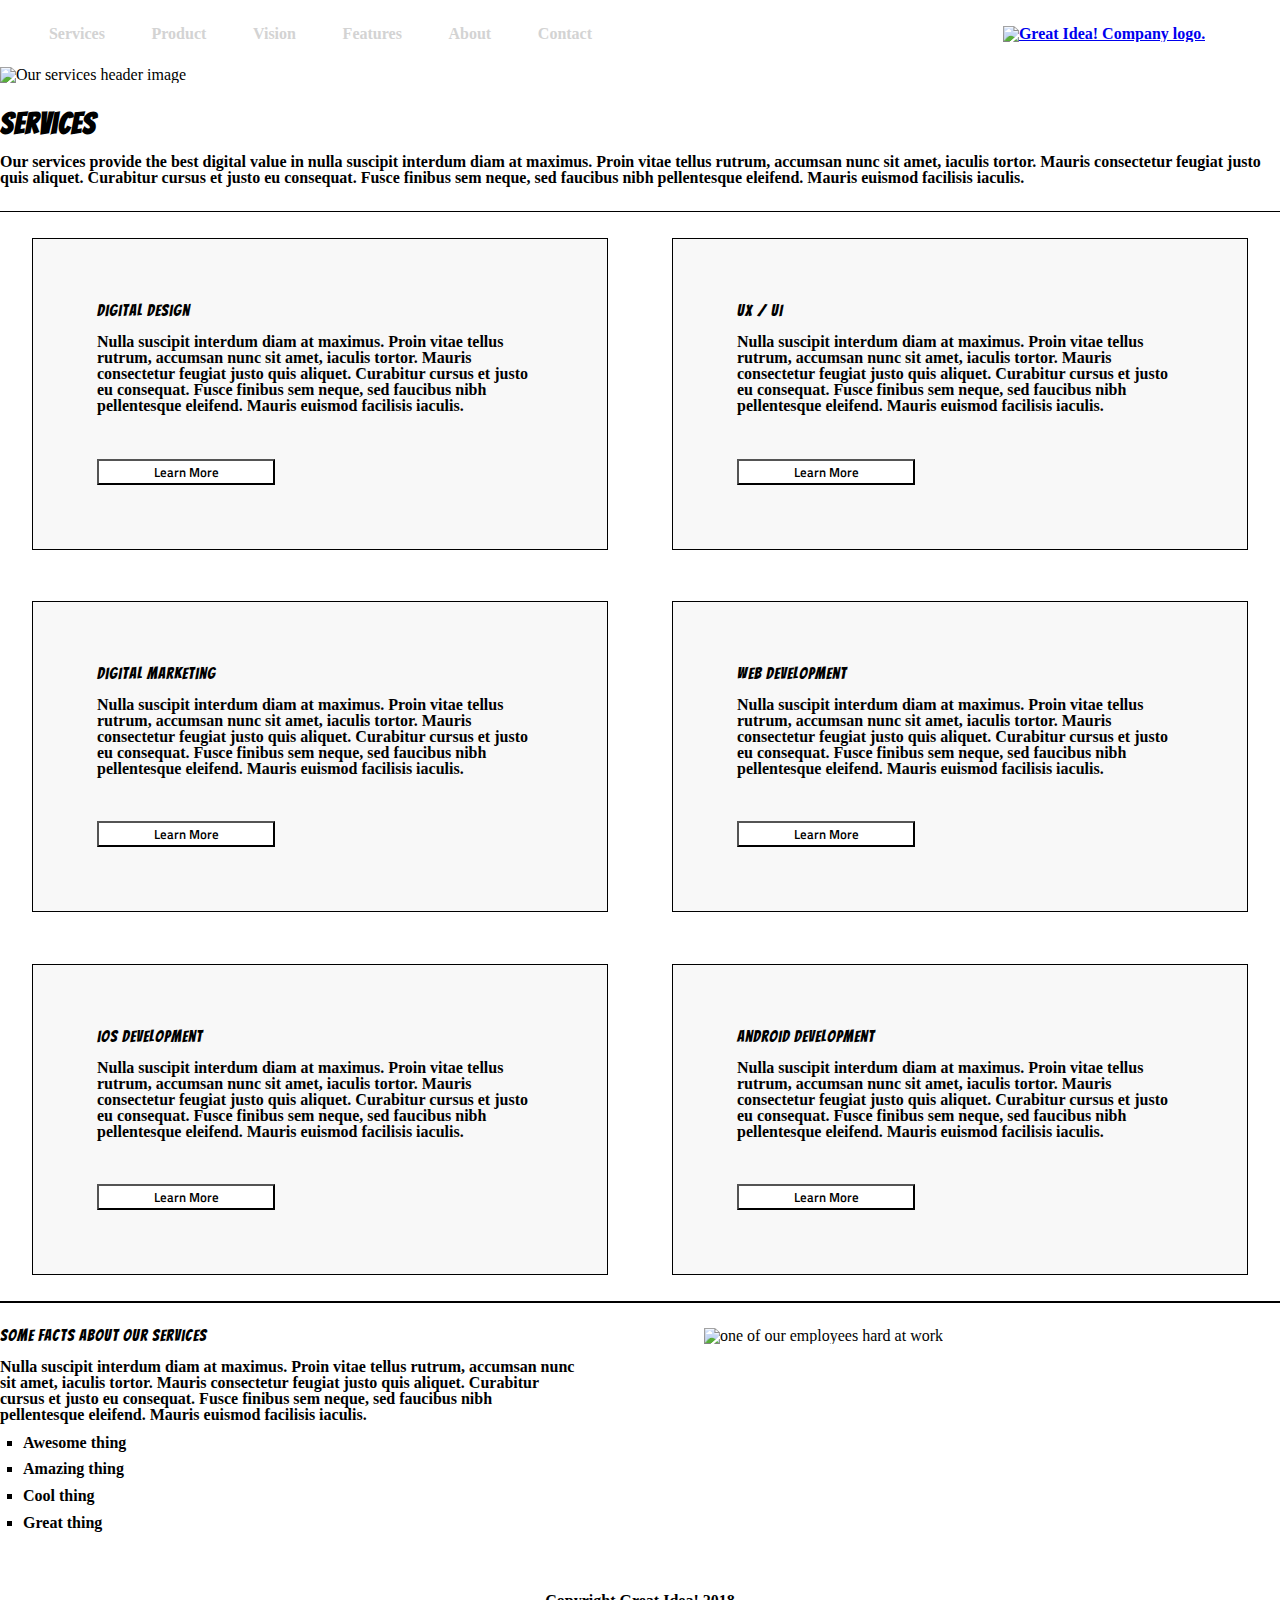
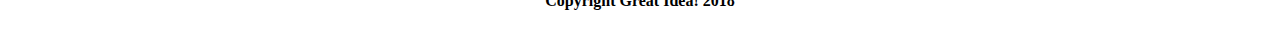
==== great-idea/services.html @ f21bb83d "almost done" ====
<!doctype html>

<html lang="en">
<head>
  <meta charset="utf-8">

  <title>Great Idea!</title>

  <link href="https://fonts.googleapis.com/css?family=Bangers|Titillium+Web" rel="stylesheet">
  <link rel="stylesheet" href="css/index.css">

  <!--[if lt IE 9]>
    <script src="https://cdnjs.cloudflare.com/ajax/libs/html5shiv/3.7.3/html5shiv.js"></script>
  <![endif]-->
</head>

<body>

  <header>
    <nav>
      <a href="services.html">Services</a>
      <a href="#">Product</a>
      <a href="#">Vision</a>
      <a href="#">Features</a>
      <a href="#">About</a>
      <a href="contact.html">Contact</a>
    </nav>

    <div class="image">
      <a href="index.html">
        <img class="logo" src="img/logo.png" alt="Great Idea! Company logo.">
      </a>
      </div>
  </header>

  <div class="services-image">
    <img class="services-header-img" src="img/services-header.jpg" alt="Our services header image">
  </div>

  <section class="top">
    <h2>Services</h2>

    <p>Our services provide the best digital value in nulla suscipit interdum diam at maximus. Proin vitae tellus rutrum, accumsan nunc sit amet, iaculis tortor. Mauris consectetur feugiat justo quis aliquet. Curabitur cursus et justo eu consequat. Fusce finibus sem neque, sed faucibus nibh pellentesque eleifend. Mauris euismod facilisis iaculis.
    </p>
  </section>

  <section class="middle">
    <div>
      <h2>Digital Design</h2>

      <p>Nulla suscipit interdum diam at maximus. Proin vitae tellus rutrum, accumsan nunc sit amet, iaculis tortor. Mauris consectetur feugiat justo quis aliquet. Curabitur cursus et justo eu consequat. Fusce finibus sem neque, sed faucibus nibh pellentesque
      eleifend. Mauris euismod facilisis iaculis.
      </p>
      <button>Learn More</button>
    </div>

    <div>
      <h2>UX / UI</h2>
      <p>Nulla suscipit interdum diam at maximus. Proin vitae tellus rutrum, accumsan nunc sit amet, iaculis tortor. Mauris consectetur feugiat justo quis aliquet. Curabitur cursus et justo eu consequat. Fusce finibus sem neque, sed faucibus nibh pellentesque
      eleifend. Mauris euismod facilisis iaculis.
      </p>
      <button>Learn More</button>
    </div>

    <div>
      <h2>Digital Marketing</h2>

      <p>Nulla suscipit interdum diam at maximus. Proin vitae tellus rutrum, accumsan nunc sit amet, iaculis tortor. Mauris consectetur feugiat justo quis aliquet. Curabitur cursus et justo eu consequat. Fusce finibus sem neque, sed faucibus nibh pellentesque
      eleifend. Mauris euismod facilisis iaculis.
      </p>

      <button>Learn More</button>
    </div>

    <div>
      <h2>Web Development</h2>

      <p>Nulla suscipit interdum diam at maximus. Proin vitae tellus rutrum, accumsan nunc sit amet, iaculis tortor. Mauris consectetur feugiat justo quis aliquet. Curabitur cursus et justo eu consequat. Fusce finibus sem neque, sed faucibus nibh pellentesque
      eleifend. Mauris euismod facilisis iaculis.
      </p>

      <button>Learn More</button>
    </div>

    <div>
      <h2>iOS Development</h2>

      <p>Nulla suscipit interdum diam at maximus. Proin vitae tellus rutrum, accumsan nunc sit amet, iaculis tortor. Mauris consectetur feugiat justo quis aliquet. Curabitur cursus et justo eu consequat. Fusce finibus sem neque, sed faucibus nibh pellentesque
      eleifend. Mauris euismod facilisis iaculis.
      </p>
      <button>Learn More</button>
    </div>

    <div>
      <h2>Android Development</h2>

      <p>Nulla suscipit interdum diam at maximus. Proin vitae tellus rutrum, accumsan nunc sit amet, iaculis tortor. Mauris consectetur feugiat justo quis aliquet. Curabitur cursus et justo eu consequat. Fusce finibus sem neque, sed faucibus nibh pellentesque
      eleifend. Mauris euismod facilisis iaculis.
      </p>
      <button>Learn More</button>
    </div>
  </section>

  <section class="bottom">
    <div>
      <h2>Some Facts About Our Services</h2>

      <p>Nulla suscipit interdum diam at maximus. Proin vitae tellus rutrum, accumsan nunc sit amet, iaculis tortor. Mauris consectetur feugiat justo quis aliquet. Curabitur cursus et justo eu consequat. Fusce finibus sem neque, sed faucibus nibh pellentesque
        eleifend. Mauris euismod facilisis iaculis.
      </p>  
        
      <ul>
        <li>Awesome thing</li>
        <li>Amazing thing</li>
        <li>Cool thing</li>
        <li>Great thing</li>
        </ul> 
    </div>
    
    <div class="bottom-image">
      <img class="services-info-img" src="img/services-info.png" alt="one of our employees hard at work">
    </div> 

  </section>

  <footer class="services-page">
    <p>Copyright Great Idea! 2018</p>
  </footer>

</body>

</html>
---- great-idea/css/index.css ----
/* Copy and paste your work from yesterday here and start to refactor into flexbox */

/* http://meyerweb.com/eric/tools/css/reset/ 
   v2.0 | 20110126
   License: none (public domain)
*/

html, body, div, span, applet, object, iframe,
h1, h2, h3, h4, h5, h6, p, blockquote, pre,
a, abbr, acronym, address, big, cite, code,
del, dfn, em, img, ins, kbd, q, s, samp,
small, strike, strong, sub, sup, tt, var,
b, u, i, center,
dl, dt, dd, ol, ul, li,
fieldset, form, label, legend,
table, caption, tbody, tfoot, thead, tr, th, td,
article, aside, canvas, details, embed, 
figure, figcaption, footer, header, hgroup, 
menu, nav, output, ruby, section, summary,
time, mark, audio, video {
	margin: 0;
	padding: 0;
	/* border: 0; */
	font-size: 100%;
	font: inherit;
	vertical-align: baseline;
}
/* HTML5 display-role reset for older browsers */
article, aside, details, figcaption, figure, 
footer, header, hgroup, menu, nav, section {
	display: block;
}
body {
	line-height: 1;
}
ol, ul {
	list-style: none;
}
blockquote, q {
	quotes: none;
}
blockquote:before, blockquote:after,
q:before, q:after {
	content: '';
	content: none;
}
table {
	border-collapse: collapse;
	border-spacing: 0;
}

/* Set every element's box-sizing to border-box */
* {
    box-sizing: border-box;
}

html, body {
    height: 100%;
    ;
}

h1, h2, h3, h4, h5 {
    font-family: 'Bangers', cursive;
    letter-spacing: 1px;
    margin-bottom: 15px;
}
font-family: 'Titillium Web', sans-serif

body {
	width: 80%;
	margin: auto;
}

/* header */
header {
	display:flex;
	margin: 2%;
}

header nav {
	width: 48%;
	display: flex;
	justify-content: space-around;
}

header nav a {
	color: lightgray;
	text-decoration: none;
}

header .image {
	display: flex;
	width: 48%;
	justify-content: flex-end;
}

/* top content */
.top-content {
	display: flex;
	justify-content: center;
	align-items: center;
	margin: 8%;	
	
	
}

.top-content-left {
	display: flex;
	flex-direction: column;
	width: 40%;
	justify-content: center;
	align-items: center;
	margin: 5%;
}

.top-content-left h2 {
	font-size: 60px;
	text-align: center;
}

.top-content-left button {
	background-color: white;
	border: 2px solid gray;
	width: 30%;	
}

.top-content-right {
	justify-content: center;
}

/* middle content */

.middle-content {
	display: flex;
	margin: 2%;
	padding-top: 3%;
	border-top: 2px solid gray;
}

.middle-content-left {
	width: 50%;
}

.middle-content-right {
	margin-left: 2%;
	width: 50%;
}

/* middle image */

.mid-image {
	display: flex;
	justify-content: center;
}

/* bottom content */
.bottom-content {
	display: flex;
	margin: 2%;
	padding-bottom: 3%;
}

/* footer */
.footer-1 {
	display: flex;
	flex-direction: column;
	margin: 2%;
	padding-top: 3%;
	border-top: 2px solid gray;
}

.footer-1 p {
	margin-top: 2%;
}
.footer-1 .copyright {
	margin-left: 43%;
}

/* --------------- Begin Services Page */

p, a, ul {
	font-weight: 600;
}

div .services-image {
	display:flex;
	justify-content: center;
	width: 100%;
}


/* top content */
.top {
	display: flex;
	flex-direction: column;
	padding: 2% 0;
	border-bottom: 1px solid black;
}

.top h2 {
	font-size: 30px;
	font-weight: bold;
}

/* middle content */

.middle {
	display: flex;
	flex-wrap: wrap;
	justify-content: space-around;
	/* padding: 2% 0; */
}

.middle div {
	background-color: rgba(220,220,220, 0.2);
	border: 1px solid black;
	padding: 5%;
	margin: 2%;
	width: 45%;
}

.middle button {
	margin-top: 10%;
	width: 40%;
	background-color: white;
	font-family: 'Titillium Web', sans-serif;
	font-weight: 600;
}

/* bottom content */

.bottom {
	display: flex;
	justify-content: space-between;
	padding: 2% 0;
	border-top: 2px solid black;
}

.bottom div {
	width: 45%;
}

.bottom ul {
	list-style-type: square;
	margin: 2% 4%;
}

.bottom ul li {
	margin: 2% 0;
}


/* footer */

.services-page {
	display: flex;
	justify-content: center;
	padding: 2% 0;
}
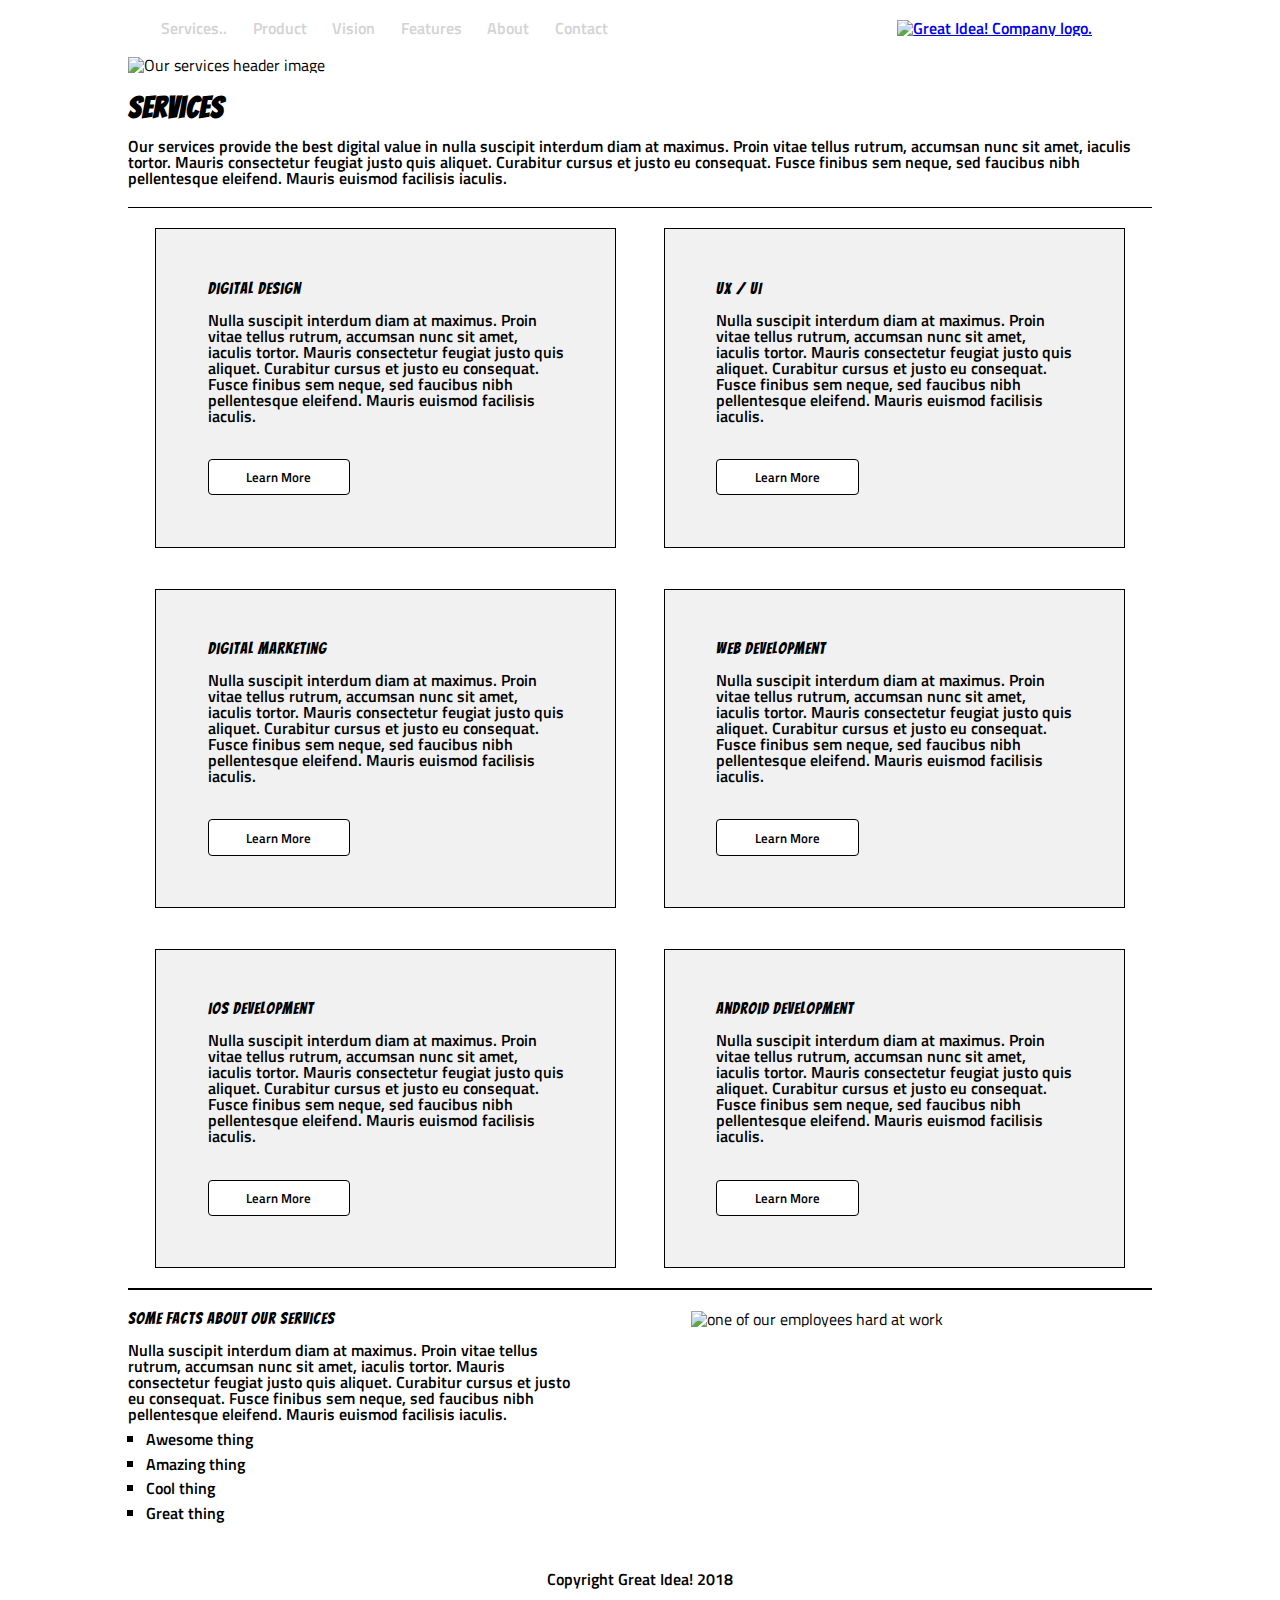
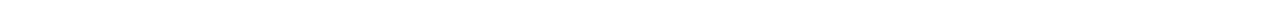
==== commit cba67f33: "test" ====
--- a/great-idea/services.html
+++ b/great-idea/services.html
@@ -1,6 +1,7 @@
 <!doctype html>
 
 <html lang="en">
+
 <head>
   <meta charset="utf-8">
 
@@ -18,7 +19,7 @@
 
   <header>
     <nav>
-      <a href="services.html">Services</a>
+      <a href="services.html">Services..</a>
       <a href="#">Product</a>
       <a href="#">Vision</a>
       <a href="#">Features</a>
@@ -30,7 +31,7 @@
       <a href="index.html">
         <img class="logo" src="img/logo.png" alt="Great Idea! Company logo.">
       </a>
-      </div>
+    </div>
   </header>
 
   <div class="services-image">
@@ -40,7 +41,10 @@
   <section class="top">
     <h2>Services</h2>
 
-    <p>Our services provide the best digital value in nulla suscipit interdum diam at maximus. Proin vitae tellus rutrum, accumsan nunc sit amet, iaculis tortor. Mauris consectetur feugiat justo quis aliquet. Curabitur cursus et justo eu consequat. Fusce finibus sem neque, sed faucibus nibh pellentesque eleifend. Mauris euismod facilisis iaculis.
+    <p>Our services provide the best digital value in nulla suscipit interdum diam at maximus. Proin vitae tellus
+      rutrum, accumsan nunc sit amet, iaculis tortor. Mauris consectetur feugiat justo quis aliquet. Curabitur cursus et
+      justo eu consequat. Fusce finibus sem neque, sed faucibus nibh pellentesque eleifend. Mauris euismod facilisis
+      iaculis.
     </p>
   </section>
 
@@ -48,16 +52,20 @@
     <div>
       <h2>Digital Design</h2>
 
-      <p>Nulla suscipit interdum diam at maximus. Proin vitae tellus rutrum, accumsan nunc sit amet, iaculis tortor. Mauris consectetur feugiat justo quis aliquet. Curabitur cursus et justo eu consequat. Fusce finibus sem neque, sed faucibus nibh pellentesque
-      eleifend. Mauris euismod facilisis iaculis.
+      <p>Nulla suscipit interdum diam at maximus. Proin vitae tellus rutrum, accumsan nunc sit amet, iaculis tortor.
+        Mauris consectetur feugiat justo quis aliquet. Curabitur cursus et justo eu consequat. Fusce finibus sem neque,
+        sed faucibus nibh pellentesque
+        eleifend. Mauris euismod facilisis iaculis.
       </p>
       <button>Learn More</button>
     </div>
 
     <div>
       <h2>UX / UI</h2>
-      <p>Nulla suscipit interdum diam at maximus. Proin vitae tellus rutrum, accumsan nunc sit amet, iaculis tortor. Mauris consectetur feugiat justo quis aliquet. Curabitur cursus et justo eu consequat. Fusce finibus sem neque, sed faucibus nibh pellentesque
-      eleifend. Mauris euismod facilisis iaculis.
+      <p>Nulla suscipit interdum diam at maximus. Proin vitae tellus rutrum, accumsan nunc sit amet, iaculis tortor.
+        Mauris consectetur feugiat justo quis aliquet. Curabitur cursus et justo eu consequat. Fusce finibus sem neque,
+        sed faucibus nibh pellentesque
+        eleifend. Mauris euismod facilisis iaculis.
       </p>
       <button>Learn More</button>
     </div>
@@ -65,8 +73,10 @@
     <div>
       <h2>Digital Marketing</h2>
 
-      <p>Nulla suscipit interdum diam at maximus. Proin vitae tellus rutrum, accumsan nunc sit amet, iaculis tortor. Mauris consectetur feugiat justo quis aliquet. Curabitur cursus et justo eu consequat. Fusce finibus sem neque, sed faucibus nibh pellentesque
-      eleifend. Mauris euismod facilisis iaculis.
+      <p>Nulla suscipit interdum diam at maximus. Proin vitae tellus rutrum, accumsan nunc sit amet, iaculis tortor.
+        Mauris consectetur feugiat justo quis aliquet. Curabitur cursus et justo eu consequat. Fusce finibus sem neque,
+        sed faucibus nibh pellentesque
+        eleifend. Mauris euismod facilisis iaculis.
       </p>
 
       <button>Learn More</button>
@@ -75,8 +85,10 @@
     <div>
       <h2>Web Development</h2>
 
-      <p>Nulla suscipit interdum diam at maximus. Proin vitae tellus rutrum, accumsan nunc sit amet, iaculis tortor. Mauris consectetur feugiat justo quis aliquet. Curabitur cursus et justo eu consequat. Fusce finibus sem neque, sed faucibus nibh pellentesque
-      eleifend. Mauris euismod facilisis iaculis.
+      <p>Nulla suscipit interdum diam at maximus. Proin vitae tellus rutrum, accumsan nunc sit amet, iaculis tortor.
+        Mauris consectetur feugiat justo quis aliquet. Curabitur cursus et justo eu consequat. Fusce finibus sem neque,
+        sed faucibus nibh pellentesque
+        eleifend. Mauris euismod facilisis iaculis.
       </p>
 
       <button>Learn More</button>
@@ -85,8 +97,10 @@
     <div>
       <h2>iOS Development</h2>
 
-      <p>Nulla suscipit interdum diam at maximus. Proin vitae tellus rutrum, accumsan nunc sit amet, iaculis tortor. Mauris consectetur feugiat justo quis aliquet. Curabitur cursus et justo eu consequat. Fusce finibus sem neque, sed faucibus nibh pellentesque
-      eleifend. Mauris euismod facilisis iaculis.
+      <p>Nulla suscipit interdum diam at maximus. Proin vitae tellus rutrum, accumsan nunc sit amet, iaculis tortor.
+        Mauris consectetur feugiat justo quis aliquet. Curabitur cursus et justo eu consequat. Fusce finibus sem neque,
+        sed faucibus nibh pellentesque
+        eleifend. Mauris euismod facilisis iaculis.
       </p>
       <button>Learn More</button>
     </div>
@@ -94,8 +108,10 @@
     <div>
       <h2>Android Development</h2>
 
-      <p>Nulla suscipit interdum diam at maximus. Proin vitae tellus rutrum, accumsan nunc sit amet, iaculis tortor. Mauris consectetur feugiat justo quis aliquet. Curabitur cursus et justo eu consequat. Fusce finibus sem neque, sed faucibus nibh pellentesque
-      eleifend. Mauris euismod facilisis iaculis.
+      <p>Nulla suscipit interdum diam at maximus. Proin vitae tellus rutrum, accumsan nunc sit amet, iaculis tortor.
+        Mauris consectetur feugiat justo quis aliquet. Curabitur cursus et justo eu consequat. Fusce finibus sem neque,
+        sed faucibus nibh pellentesque
+        eleifend. Mauris euismod facilisis iaculis.
       </p>
       <button>Learn More</button>
     </div>
@@ -105,21 +121,23 @@
     <div>
       <h2>Some Facts About Our Services</h2>
 
-      <p>Nulla suscipit interdum diam at maximus. Proin vitae tellus rutrum, accumsan nunc sit amet, iaculis tortor. Mauris consectetur feugiat justo quis aliquet. Curabitur cursus et justo eu consequat. Fusce finibus sem neque, sed faucibus nibh pellentesque
+      <p>Nulla suscipit interdum diam at maximus. Proin vitae tellus rutrum, accumsan nunc sit amet, iaculis tortor.
+        Mauris consectetur feugiat justo quis aliquet. Curabitur cursus et justo eu consequat. Fusce finibus sem neque,
+        sed faucibus nibh pellentesque
         eleifend. Mauris euismod facilisis iaculis.
-      </p>  
-        
+      </p>
+
       <ul>
         <li>Awesome thing</li>
         <li>Amazing thing</li>
         <li>Cool thing</li>
         <li>Great thing</li>
-        </ul> 
+      </ul>
     </div>
-    
+
     <div class="bottom-image">
       <img class="services-info-img" src="img/services-info.png" alt="one of our employees hard at work">
-    </div> 
+    </div>
 
   </section>
 
--- a/great-idea/css/index.css
+++ b/great-idea/css/index.css
@@ -56,7 +56,7 @@
 
 html, body {
     height: 100%;
-    ;
+    font-family: 'Titillium Web', sans-serif;
 }
 
 h1, h2, h3, h4, h5 {
@@ -64,7 +64,7 @@
     letter-spacing: 1px;
     margin-bottom: 15px;
 }
-font-family: 'Titillium Web', sans-serif
+
 
 body {
 	width: 80%;
@@ -153,6 +153,10 @@
 	justify-content: center;
 }
 
+.middle-img {
+	width: 100%;
+}
+
 /* bottom content */
 .bottom-content {
 	display: flex;
@@ -182,9 +186,13 @@
 	font-weight: 600;
 }
 
-div .services-image {
+.services-image {
 	display:flex;
 	justify-content: center;
+	/* margin: auto; */
+}
+
+.services-header-img {
 	width: 100%;
 }
 
@@ -207,12 +215,11 @@
 .middle {
 	display: flex;
 	flex-wrap: wrap;
-	justify-content: space-around;
-	/* padding: 2% 0; */
+	justify-content: space-evenly;
 }
 
 .middle div {
-	background-color: rgba(220,220,220, 0.2);
+	background-color: rgba(220,220,220, 0.4);
 	border: 1px solid black;
 	padding: 5%;
 	margin: 2%;
@@ -225,6 +232,9 @@
 	background-color: white;
 	font-family: 'Titillium Web', sans-serif;
 	font-weight: 600;
+	border-radius: 4px;
+	padding: 2%;
+	border: 1px solid black;
 }
 
 /* bottom content */
@@ -250,6 +260,7 @@
 }
 
 
+
 /* footer */
 
 .services-page {
